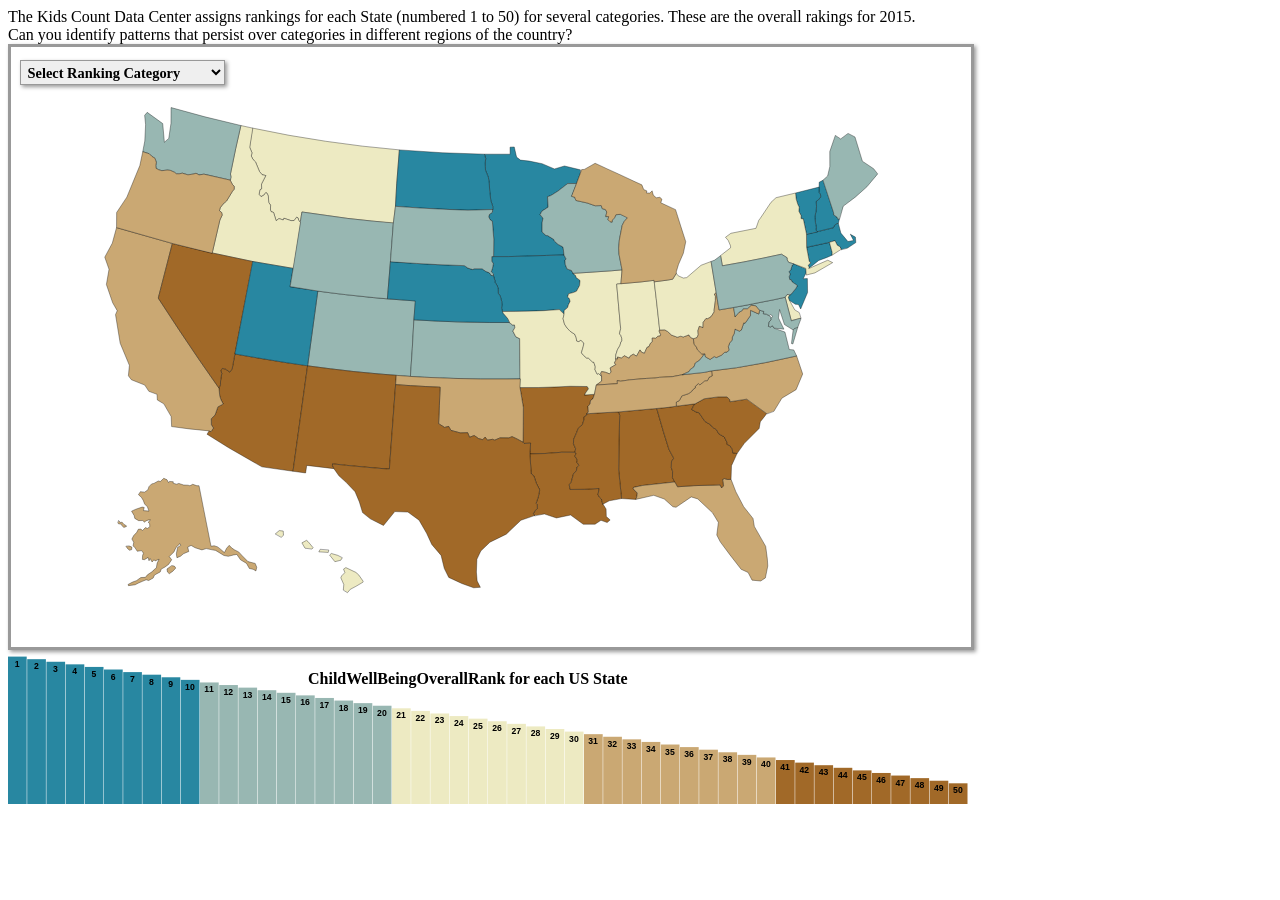
==== index.html @ 4fb48728 "Lab 2 Completed *without Retrieve functionality (I couldn’t get the highlight function to work." ====
<!DOCTYPE html> <!--The <!DOCTYPE html> tag indicates to the browser that this is an HTML5 file.-->
<html lang="en"> <!--The <html lang="en"> tag opens the html code, telling the browser to interpret the code as English.-->
	<head>
		<meta charset="utf-8"> <!--this <meta> tag declares the character set as UTF-8, which interprets the broadest possible range of ASCII characters.-->
		<meta name="viewport" content="width=device-width"> <!--this <meta> tag sets the width of the page to the width of the device monitor, ensuring that the content stays within the available frame regardless of device size.-->
		<!--While there are other options available for the <meta name="viewport"> tag, this is really the only setting that should ever be used, and it should always be included.-->
		<title>
			United States Rankings - AAIverson
		</title> <!--The <title> open and closing tags declare the title of the page; text in between these tags will appear in the tab at the top of the browser page.-->

		<!--put your external stylesheet links here-->
		<!--The <link> tag links out to the website stylesheet.-->
		<link rel="stylesheet" href="css/style.css">
		<!--[if IE<9]>
			<link rel="stylesheet" href="css/style.ie.css">
		<![endif]-->
			<!--this conditional statement, although it looks like a comment, loads a different stylesheet formatted for old versions of Internet Explorer prior to version 9.-->
	</head>

	<body> <!--The <body> will contain the majority of the page content you write in HTML. Below your custom HTML is where you should place your <script> tags tags linking to the site's javascript.-->
		<!--put your initial page content here-->
		<!--you can also use this space for internal scripts or stylesheets;
		place these within <script> or <style> tags-->
		<div id="mydiv"></div>
			The Kids Count Data Center assigns rankings for each State (numbered 1 to 50) for several categories. These are the overall rakings for 2015.
		<div id="mydiv"></div>
			Can you identify patterns that persist over categories in different regions of the country?
		<!--put your external script links here ABOVE main.js-->
		<script type="text/javascript" src="lib/simple-statistics.js"></script>
		<script type="text/javascript" src="lib/topojson.js"></script>
		<script type="text/javascript" src="lib/d3/d3.js"></script>
		<script type="text/javascript" src="lib/jquery-3.1.1.js"></script>
		<script type="text/javascript" src="js/main.js"></script>
	</body>
</html>
---- css/style.css ----
/* Stylesheet by AAIverson, Mar.2017 */

.map {
    border: medium solid #999;
    box-shadow: 2px 2px 4px #999;
}

.statesMap {
    stroke: #000;
    stroke-width: 0.35px;
    stroke-linecap: round;
}

.chartTitle {
    font-family: serif;
    font-size: 12pt;
    font-weight: bold;

}

.numbers {
    fill: black;
    font-family: sans-serif;
    font-size: 6.5pt;
    font-weight: bold;
}

.dropdown {
    position: absolute; /*position the dropdown <select> element absolutely so that it is not affected by other elements on the page */
    top: 60px; /*top and left styles to position it down and to the right of the top-left corner of the page*/
    left: 20px;
    z-index: 10;/* Adding a z-index of 10 ensures that it floats to the top of all other elements on the page*/
    font-family: serif;
    font-size: 0.9em;
    font-weight: bold;
    padding: 2.5px; /*around the text*/
    border: 1px solid #999;
    box-shadow: 2px 2px 4px #999;
}

.option {
    font-weight: normal;
}

.infolabel {
    position: absolute;
    height: 50px;
    min-width: 100px;
    color: #fff;
    background-color: #000;
    border: solid thin #fff;
    padding: 5px 10px;
}

.infolabel h1 {
    margin: 0 20px 0 0;
    padding: 0;
    display: inline-block;
    line-height: 1em;
}
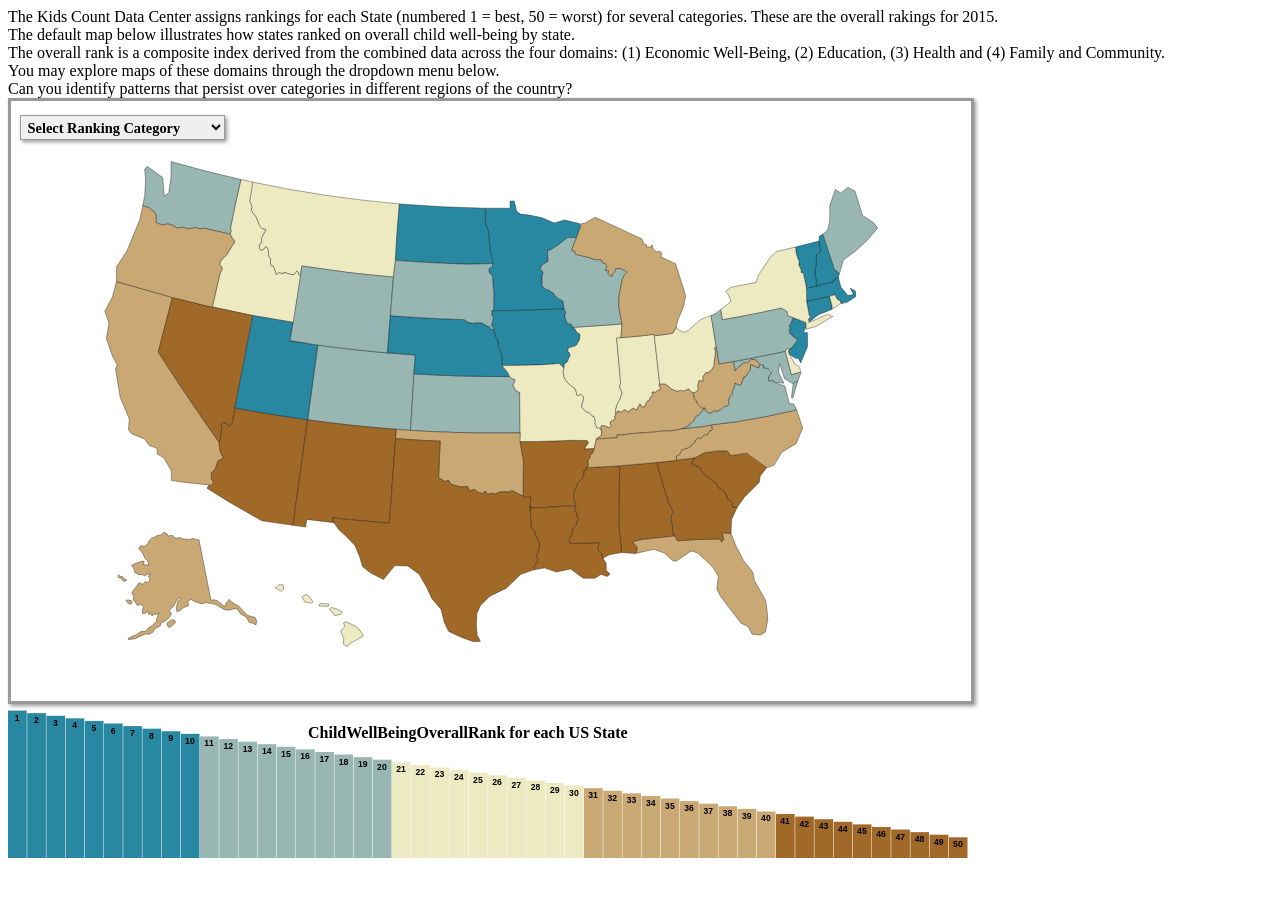
==== commit 5d42299c: "Lab 2, with Additional Explanatory Text" ====
--- a/index.html
+++ b/index.html
@@ -21,10 +21,29 @@
 		<!--put your initial page content here-->
 		<!--you can also use this space for internal scripts or stylesheets;
 		place these within <script> or <style> tags-->
+		<div id="mydiv">
+			The Kids Count Data Center assigns rankings for each State (numbered 1 = best, 50 = worst) for several categories. These are the overall rakings for 2015.
+		</div>
+		<div id="mydiv">
+			
+		</div>
+		<div id="mydiv">
+			The default map below illustrates how states ranked on overall child well-being by state. 
+		</div>
+
+		<div id="mydiv">
+			The overall rank is a composite index derived from the combined data across the four domains: 
+			(1) Economic Well-Being, (2) Education, (3) Health and (4) Family and Community. 
+		</div>
+		<div id="mydiv">	
+			You may explore maps of these domains through the dropdown menu below.
+		</div>
+		
+		<div id="mydiv">
+			Can you identify patterns that persist over categories in different regions of the country?
+		</div>
+
 		<div id="mydiv"></div>
-			The Kids Count Data Center assigns rankings for each State (numbered 1 to 50) for several categories. These are the overall rakings for 2015.
-		<div id="mydiv"></div>
-			Can you identify patterns that persist over categories in different regions of the country?
 		<!--put your external script links here ABOVE main.js-->
 		<script type="text/javascript" src="lib/simple-statistics.js"></script>
 		<script type="text/javascript" src="lib/topojson.js"></script>
--- a/css/style.css
+++ b/css/style.css
@@ -27,7 +27,7 @@
 
 .dropdown {
     position: absolute; /*position the dropdown <select> element absolutely so that it is not affected by other elements on the page */
-    top: 60px; /*top and left styles to position it down and to the right of the top-left corner of the page*/
+    top: 115px; /*top and left styles to position it down and to the right of the top-left corner of the page*/
     left: 20px;
     z-index: 10;/* Adding a z-index of 10 ensures that it floats to the top of all other elements on the page*/
     font-family: serif;
